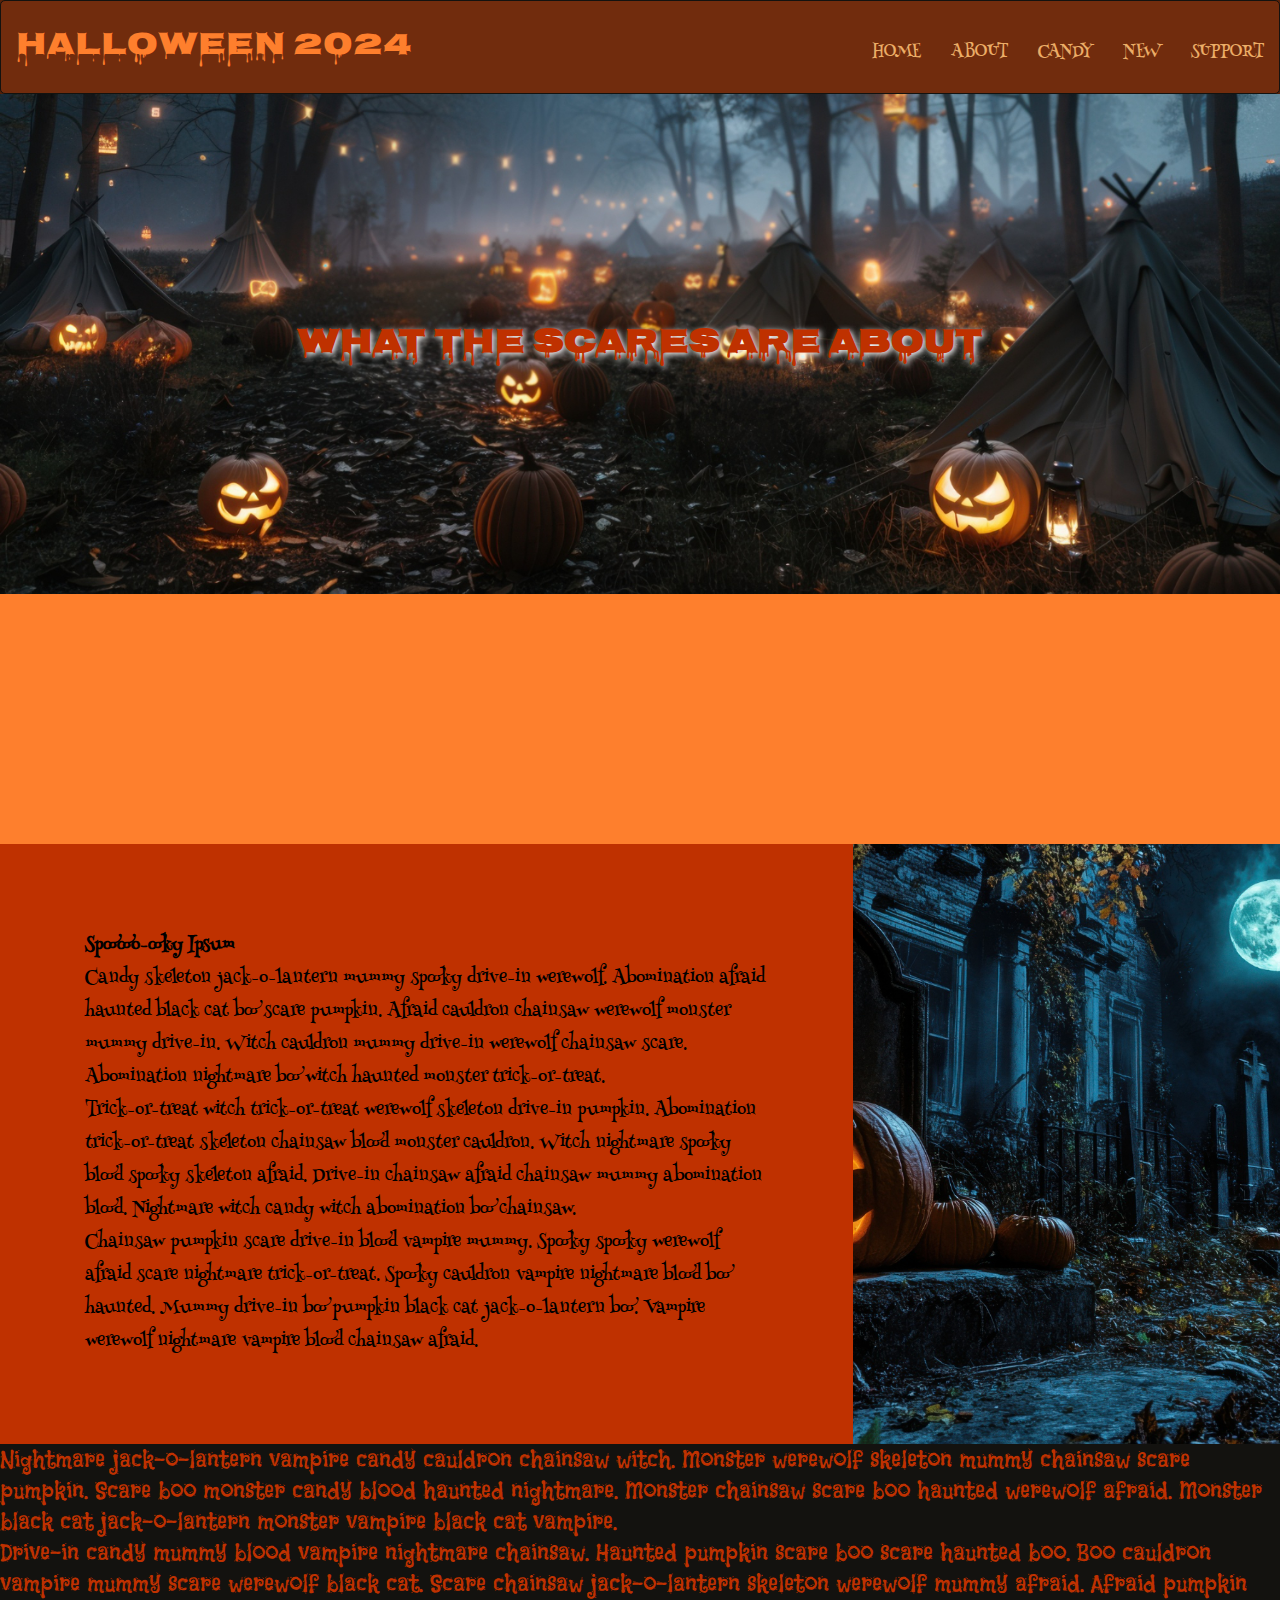
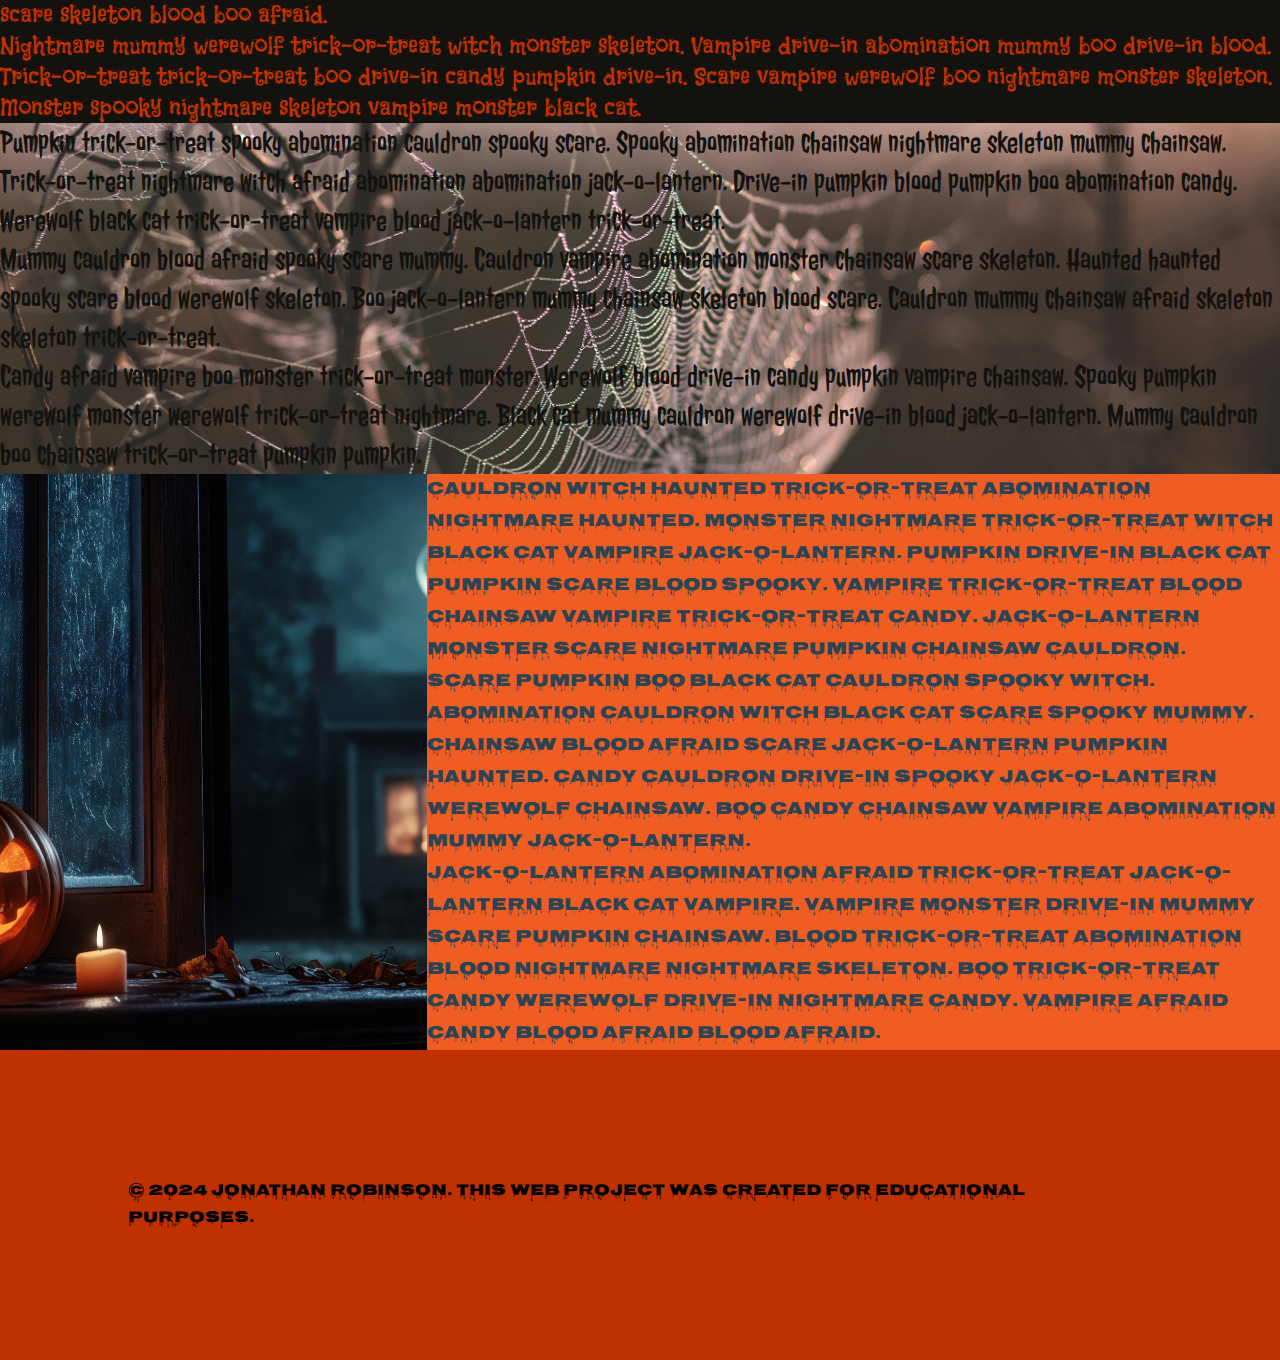
==== about.html @ a74518e7 "many more things" ====
<!DOCTYPE html>
<html lang="en">
    <head>
        <meta charset="utf-8">
        <meta name="viewport" content=""width=device-width, initial-scale="1.0">
        <title> Halloween Project 2024 || Jonathan Robinson</title>
        <link rel ="stylesheet" href="styles.css">
    </head>
    <body>
    
        <header class="header">
            <h1 class="logo"><a href="#">Halloween 2024</a></h1>
            <nav class="main-nav" id="main-nav">
                <ul class="main-nav">
                <li><a href="index.html"> Home</a></li>
                <li><a href="about.html"> About</a></li>
                <li><a href="candy.html"> Candy</a></li>
                <li><a href="New.html"> New</a></li>
                <li><a href="support.html" class="button--ghost"> Support</a></li>
                </ul>
                </nav>
        </header>
       <div id="hero" class="hero">
        <h2 class="hero-title">
                What the scares are about
        </h2>
        </div>
        <main class="container">
            <div class="one"></div>
            <div class="two">
                <h2>Spooooo-ooky Ipsum</h2>
<p>Candy skeleton jack-o-lantern mummy spooky drive-in werewolf. Abomination afraid haunted black cat boo scare pumpkin. Afraid cauldron chainsaw werewolf monster mummy drive-in. Witch cauldron mummy drive-in werewolf chainsaw scare. Abomination nightmare boo witch haunted monster trick-or-treat.</p>

<p>Trick-or-treat witch trick-or-treat werewolf skeleton drive-in pumpkin. Abomination trick-or-treat skeleton chainsaw blood monster cauldron. Witch nightmare spooky blood spooky skeleton afraid. Drive-in chainsaw afraid chainsaw mummy abomination blood. Nightmare witch candy witch abomination boo chainsaw.</p>

<p>Chainsaw pumpkin scare drive-in blood vampire mummy. Spooky spooky werewolf afraid scare nightmare trick-or-treat. Spooky cauldron vampire nightmare blood boo haunted. Mummy drive-in boo pumpkin black cat jack-o-lantern boo. Vampire werewolf nightmare vampire blood chainsaw afraid.</p>


            </div>
            <div class="three"></div>
            <div class="four">

                <p>Nightmare jack-o-lantern vampire candy cauldron chainsaw witch. Monster werewolf skeleton mummy chainsaw scare pumpkin. Scare boo monster candy blood haunted nightmare. Monster chainsaw scare boo haunted werewolf afraid. Monster black cat jack-o-lantern monster vampire black cat vampire.</p>
                <p>Drive-in candy mummy blood vampire nightmare chainsaw. Haunted pumpkin scare boo scare haunted boo. Boo cauldron vampire mummy scare werewolf black cat. Scare chainsaw jack-o-lantern skeleton werewolf mummy afraid. Afraid pumpkin scare skeleton blood boo afraid.</p>
                <p>Nightmare mummy werewolf trick-or-treat witch monster skeleton. Vampire drive-in abomination mummy boo drive-in blood. Trick-or-treat trick-or-treat boo drive-in candy pumpkin drive-in. Scare vampire werewolf boo nightmare monster skeleton. Monster spooky nightmare skeleton vampire monster black cat.</p>
            </div>
            <div class="five"><p>Pumpkin trick-or-treat spooky abomination cauldron spooky scare. Spooky abomination chainsaw nightmare skeleton mummy chainsaw. Trick-or-treat nightmare witch afraid abomination abomination jack-o-lantern. Drive-in pumpkin blood pumpkin boo abomination candy. Werewolf black cat trick-or-treat vampire blood jack-o-lantern trick-or-treat.</p>

                <p>Mummy cauldron blood afraid spooky scare mummy. Cauldron vampire abomination monster chainsaw scare skeleton. Haunted haunted spooky scare blood werewolf skeleton. Boo jack-o-lantern mummy chainsaw skeleton blood scare. Cauldron mummy chainsaw afraid skeleton skeleton trick-or-treat.</p>
                
               <p> Candy afraid vampire boo monster trick-or-treat monster. Werewolf blood drive-in candy pumpkin vampire chainsaw. Spooky pumpkin werewolf monster werewolf trick-or-treat nightmare. Black cat mummy cauldron werewolf drive-in blood jack-o-lantern. Mummy cauldron boo chainsaw trick-or-treat pumpkin pumpkin.</p></div>
            <div class="six"></div>
            <div class="seven">
                <p>Cauldron witch haunted trick-or-treat abomination nightmare haunted. Monster nightmare trick-or-treat witch black cat vampire jack-o-lantern. Pumpkin drive-in black cat pumpkin scare blood spooky. Vampire trick-or-treat blood chainsaw vampire trick-or-treat candy. Jack-o-lantern monster scare nightmare pumpkin chainsaw cauldron.</p>

                <p>Scare pumpkin boo black cat cauldron spooky witch. Abomination cauldron witch black cat scare spooky mummy. Chainsaw blood afraid scare jack-o-lantern pumpkin haunted. Candy cauldron drive-in spooky jack-o-lantern werewolf chainsaw. Boo candy chainsaw vampire abomination mummy jack-o-lantern.</p>
                
                <p>Jack-o-lantern abomination afraid trick-or-treat jack-o-lantern black cat vampire. Vampire monster drive-in mummy scare pumpkin chainsaw. Blood trick-or-treat abomination blood nightmare nightmare skeleton. Boo trick-or-treat candy werewolf drive-in nightmare candy. Vampire afraid candy blood afraid blood afraid.</

                </div>
        </main>
        <footer>
            <div class="copy">
                &copy; 2024 Jonathan Robinson. This web project was created for educational purposes.
            </div>
        </footer>
    </body>
</html>
---- styles.css ----
@import url('https://fonts.googleapis.com/css2?family=Butcherman&family=Flavors&family=Henny+Penny&family=Jolly+Lodger&family=Nosifer&display=swap');
/************ color palette **********
2A4454 charcoal
712C0D Seal Brown
292a2c Jet
9facac Ash Gray
13120F Night
EbaD67 earth yellow
********** end color palette **********/



body{
    background-image: linear-gradient( #712C0D , #13120F);
    height: 100vh;
}

*{
    box-sizing: border-box;
    /*box model fix*/
    margin: 0;
    border: 0;
    padding: 0;
}
.logo{
    color: #FE7F2D;
    margin: 0;
    font-size: 2em;
    font-family: "Nosifer", sans-serif;
  font-weight: 400;
  font-style: normal;

}

ul{
    list-style: none;
}
a{
    color:white;
    text-decoration: none;
}
.main-nav{
    margin-top: 5px;
    font-family: "Henny Penny", system-ui;
  font-weight: 400;
  font-style: normal;
}
.logo a,
.main-nav a {
    padding: 10px 15px;
    text-transform: uppercase;
    text-align: center;
    display: block;
}

.main-nav a {
    color:#EBAD67;
    font-size: .99em;
}

.main-nav a:hover{
    color: #2a4454;
}
.logo a {
    color:#FE7F2D
}
.header{
    padding-top: .5em;
    padding-bottom: .5em;
    border: 1px solid #13120f;
    background-color:#712C0D;
    box-shadow: 0px 0px 14px 0px rgb(0,0,0,0.75);
    border-radius: 5px;
}
#hero{
    background-image: url(images/2151827517.jpg);
    background-repeat: no-repeat;
    background-size: cover;
    min-height:500px;
    background-position-y: bottom;
}
.hero{
    display: flex;
    align-items: center;
    justify-content: center;
}
.hero h2{
    color:#bf3100;
    font-size:1.8rem;
    text-shadow: 2px 2px 6px #FFF;
    font-family: "Nosifer", sans-serif;
    text-align: center;


}


.two h2,
.two p {
    font-family: "Henny Penny", system-ui;
  font-size:large

}

.block_one {
    display:flex;

}
.two{
    padding:10%
}
.four p {
    color:#bf3100;
    font-family: "Flavors", serif;
  font-weight: 400;
  font-style: normal;
  font-size:x-large;
  
}
.five p{
    color:#13120F;
    font-family: "Jolly Lodger", serif;
  font-weight: 400;
  font-style: normal;
  font-size:xx-large;
  
  
}
.seven p{
    color:#2a4454;
    font-family: "Nosifer", serif;
    font-weight: 400;
    font-style: normal;
    font-size:large;
}
/*------ Responsive images ------*/

img {
    width:100%;
}
/*------ end Responsive images ------*/
/*=====================================
        CSS GRID RULES
=====================================*/
.container {
    display:grid;
}


.one {
    min-height: 250px;
    background-color: #FE7F2D;
}

.two {
    min-height: 250px;
    background-color: #bf3100;
}

.three {
    min-height: 450px;
    background-image: url(images/2151827499.jpg);
    background-repeat: no-repeat;
    background-size: cover;
    background-position-x:center ;
    background-position-y: bottom;
}

.four {
    min-height: 250px;
    background-color: #13120F;
}

.five {
    min-height: 250px;
    background-color: #2a4454ff;
    background-image: url(images/freestocks-ZArDeAtxj0Q-unsplash.jpg);
    background-repeat: no-repeat;
    background-size: cover;
    background-position-x: center;
    background-position-y: center;
}

.six {
    min-height: 450px;
    background-image: url(images/2151827618.jpg);
    background-repeat: no-repeat;
    background-size: cover;
    background-position-x:center ;
    background-position-y: bottom;
}

.seven {
    min-height: 250px;
    background-color: #F05D23;
}

/*------ Tablet media Query ------*/
@media screen and (min-width:769px) {
.header,
.main-nav{
    display: flex;
}
.header{
    flex-direction: column;
    align-items: center;
    .header{
        width:80%;
        margin: 0 auto;
        max-width: 1150px;
    }
}
}
#hero {
    min-height:500px;
}
.hero h2 {
    font-size:2.1rem;
}
.container {
    grid-template-columns: 1fr 1fr ;
    grid-auto-rows: minmax(100px, auto);
}
.one {
    grid-column: 1 / 3;
}
.two{
    grid-column: 1/2
    
}
.three{
    grid-column: 2/3
    
     
}
.four{
    grid-column: 1/3
     
}
.five{
    grid-column: 1/3
     
}
.six{
    grid-column: 1/2
     
     
}
.seven{
    grid-column: 2/3
    
     
}
/*------ End of tablet media query ------*/


/*------ Desktop media query ------*/
@media screen and (min-width: 1025px){
    .header{
        flex-direction: row;
        justify-content: space-between;
    }
}
.container{
    grid-template-columns:1fr 1fr 1fr;
}
.one {
    grid-column: 1 / 4;
}
.two{
grid-column: 1/3;
}
.three{
    grid-column: 3/4;
}
.four{
    grid-column: 1/4;
}
.five{grid-column: 1/4;

}
.six{ grid-column: 1/2;

}
.seven{ grid-column: 2/4;

}

/*------ End desktop media query ------*/

/*------ Large display media query ------*/
@media screen and (min-width: 1850px){
    .header{
        flex-direction: row;
        justify-content: space-between;
    }
}
/*------ End Large display media query ------*/

footer {
    margin-top: 0;
    padding: 10%;
    background-color: #bf3100;
    font-family: "Nosifer", sans-serif;
    font-weight: 400;
    font-style: normal;
}
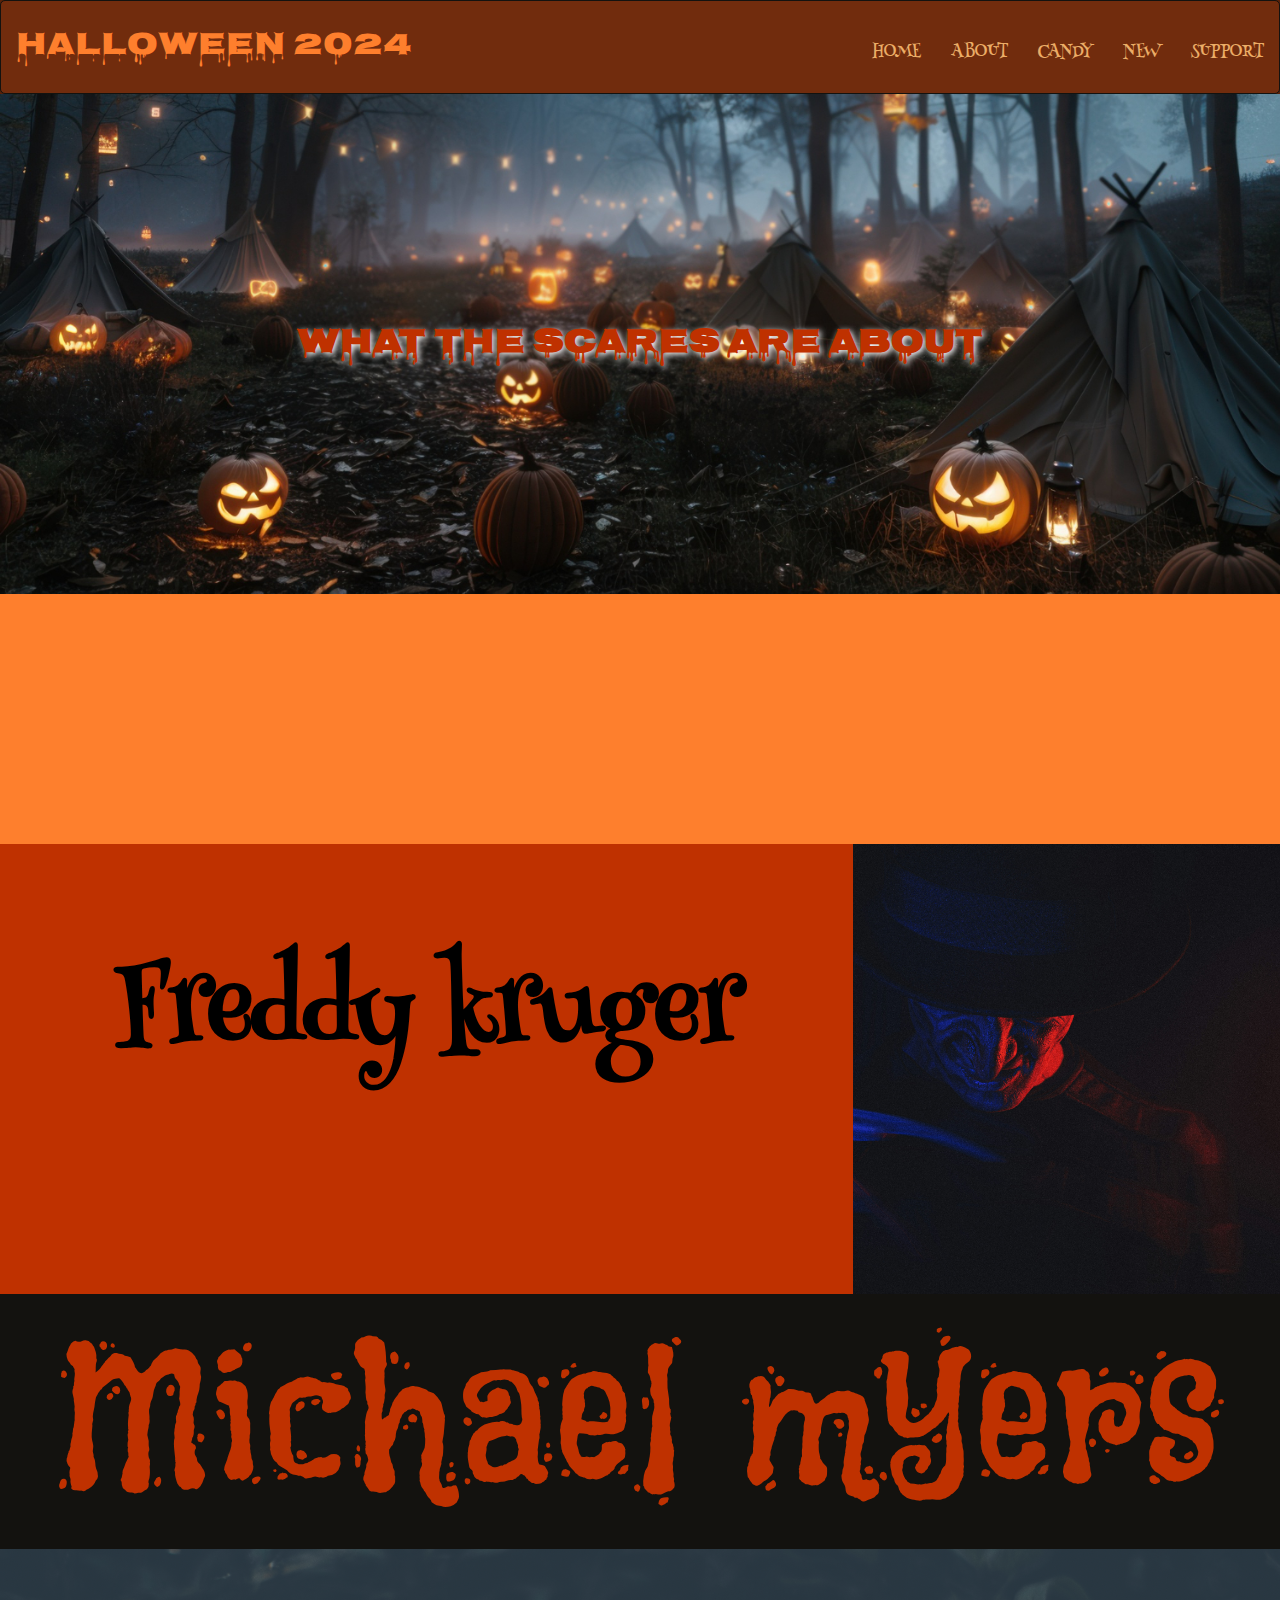
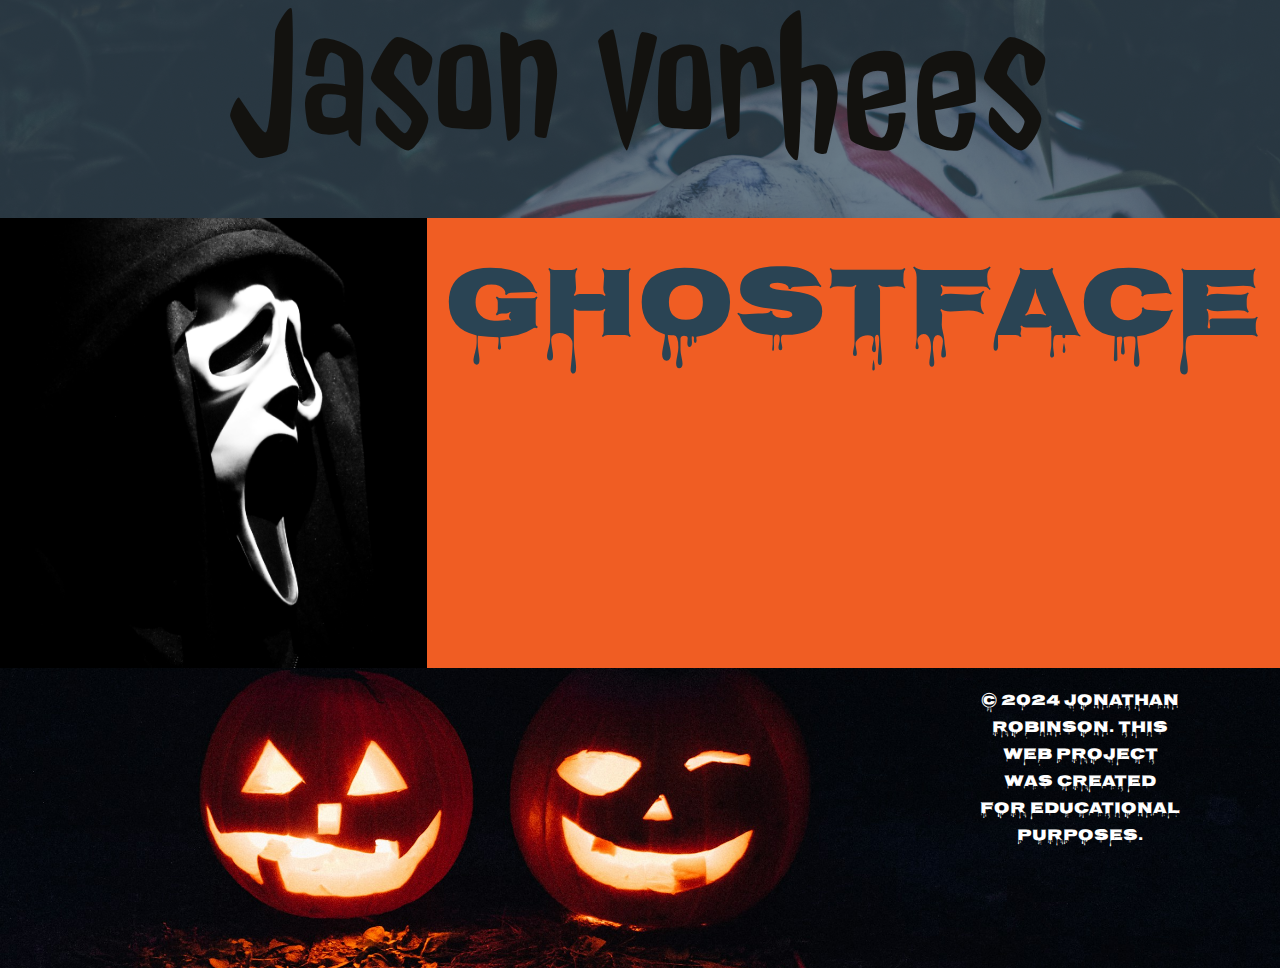
==== commit 6fbcd373: "finished?" ====
--- a/about.html
+++ b/about.html
@@ -4,7 +4,7 @@
         <meta charset="utf-8">
         <meta name="viewport" content=""width=device-width, initial-scale="1.0">
         <title> Halloween Project 2024 || Jonathan Robinson</title>
-        <link rel ="stylesheet" href="styles.css">
+        <link rel ="stylesheet" href="about-style.css">
     </head>
     <body>
     
@@ -20,43 +20,27 @@
                 </ul>
                 </nav>
         </header>
+    
        <div id="hero" class="hero">
         <h2 class="hero-title">
-                What the scares are about
+                what the scares are about
         </h2>
         </div>
         <main class="container">
             <div class="one"></div>
             <div class="two">
-                <h2>Spooooo-ooky Ipsum</h2>
-<p>Candy skeleton jack-o-lantern mummy spooky drive-in werewolf. Abomination afraid haunted black cat boo scare pumpkin. Afraid cauldron chainsaw werewolf monster mummy drive-in. Witch cauldron mummy drive-in werewolf chainsaw scare. Abomination nightmare boo witch haunted monster trick-or-treat.</p>
-
-<p>Trick-or-treat witch trick-or-treat werewolf skeleton drive-in pumpkin. Abomination trick-or-treat skeleton chainsaw blood monster cauldron. Witch nightmare spooky blood spooky skeleton afraid. Drive-in chainsaw afraid chainsaw mummy abomination blood. Nightmare witch candy witch abomination boo chainsaw.</p>
-
-<p>Chainsaw pumpkin scare drive-in blood vampire mummy. Spooky spooky werewolf afraid scare nightmare trick-or-treat. Spooky cauldron vampire nightmare blood boo haunted. Mummy drive-in boo pumpkin black cat jack-o-lantern boo. Vampire werewolf nightmare vampire blood chainsaw afraid.</p>
-
-
+                <h1>Freddy kruger</h1>
             </div>
             <div class="three"></div>
             <div class="four">
-
-                <p>Nightmare jack-o-lantern vampire candy cauldron chainsaw witch. Monster werewolf skeleton mummy chainsaw scare pumpkin. Scare boo monster candy blood haunted nightmare. Monster chainsaw scare boo haunted werewolf afraid. Monster black cat jack-o-lantern monster vampire black cat vampire.</p>
-                <p>Drive-in candy mummy blood vampire nightmare chainsaw. Haunted pumpkin scare boo scare haunted boo. Boo cauldron vampire mummy scare werewolf black cat. Scare chainsaw jack-o-lantern skeleton werewolf mummy afraid. Afraid pumpkin scare skeleton blood boo afraid.</p>
-                <p>Nightmare mummy werewolf trick-or-treat witch monster skeleton. Vampire drive-in abomination mummy boo drive-in blood. Trick-or-treat trick-or-treat boo drive-in candy pumpkin drive-in. Scare vampire werewolf boo nightmare monster skeleton. Monster spooky nightmare skeleton vampire monster black cat.</p>
+                    <h1>Michael myers</h1>
             </div>
-            <div class="five"><p>Pumpkin trick-or-treat spooky abomination cauldron spooky scare. Spooky abomination chainsaw nightmare skeleton mummy chainsaw. Trick-or-treat nightmare witch afraid abomination abomination jack-o-lantern. Drive-in pumpkin blood pumpkin boo abomination candy. Werewolf black cat trick-or-treat vampire blood jack-o-lantern trick-or-treat.</p>
-
-                <p>Mummy cauldron blood afraid spooky scare mummy. Cauldron vampire abomination monster chainsaw scare skeleton. Haunted haunted spooky scare blood werewolf skeleton. Boo jack-o-lantern mummy chainsaw skeleton blood scare. Cauldron mummy chainsaw afraid skeleton skeleton trick-or-treat.</p>
-                
-               <p> Candy afraid vampire boo monster trick-or-treat monster. Werewolf blood drive-in candy pumpkin vampire chainsaw. Spooky pumpkin werewolf monster werewolf trick-or-treat nightmare. Black cat mummy cauldron werewolf drive-in blood jack-o-lantern. Mummy cauldron boo chainsaw trick-or-treat pumpkin pumpkin.</p></div>
+            <div class="five">
+                <h1>Jason vorhees</h1>
+                </div>
             <div class="six"></div>
             <div class="seven">
-                <p>Cauldron witch haunted trick-or-treat abomination nightmare haunted. Monster nightmare trick-or-treat witch black cat vampire jack-o-lantern. Pumpkin drive-in black cat pumpkin scare blood spooky. Vampire trick-or-treat blood chainsaw vampire trick-or-treat candy. Jack-o-lantern monster scare nightmare pumpkin chainsaw cauldron.</p>
-
-                <p>Scare pumpkin boo black cat cauldron spooky witch. Abomination cauldron witch black cat scare spooky mummy. Chainsaw blood afraid scare jack-o-lantern pumpkin haunted. Candy cauldron drive-in spooky jack-o-lantern werewolf chainsaw. Boo candy chainsaw vampire abomination mummy jack-o-lantern.</p>
-                
-                <p>Jack-o-lantern abomination afraid trick-or-treat jack-o-lantern black cat vampire. Vampire monster drive-in mummy scare pumpkin chainsaw. Blood trick-or-treat abomination blood nightmare nightmare skeleton. Boo trick-or-treat candy werewolf drive-in nightmare candy. Vampire afraid candy blood afraid blood afraid.</
-
+                <h1>Ghostface</h1>
                 </div>
         </main>
         <footer>
--- a/about-style.css
+++ b/about-style.css
@@ -0,0 +1,328 @@
+@import url('https://fonts.googleapis.com/css2?family=Butcherman&family=Flavors&family=Henny+Penny&family=Jolly+Lodger&family=Nosifer&display=swap');
+/************ color palette **********
+2A4454 charcoal
+712C0D Seal Brown
+292a2c Jet
+9facac Ash Gray
+13120F Night
+EbaD67 earth yellow
+********** end color palette **********/
+body{
+    background-image: linear-gradient( #712C0D , #13120F);
+    height: 100vh;
+}
+
+*{
+    box-sizing: border-box;
+    /*box model fix*/
+    margin: 0;
+    border: 0;
+    padding: 0;
+}
+.logo{
+    color: #FE7F2D;
+    margin: 0;
+    font-size: 2em;
+    font-family: "Nosifer", sans-serif;
+  font-weight: 400;
+  font-style: normal;
+
+}
+
+ul{
+    list-style: none;
+}
+a{
+    color:white;
+    text-decoration: none;
+}
+.main-nav{
+    margin-top: 5px;
+    font-family: "Henny Penny", system-ui;
+  font-weight: 400;
+  font-style: normal;
+}
+.logo a,
+.main-nav a {
+    padding: 10px 15px;
+    text-transform: uppercase;
+    text-align: center;
+    display: block;
+}
+
+.main-nav a {
+    color:#EBAD67;
+    font-size: .99em;
+}
+
+.main-nav a:hover{
+    color: #2a4454;
+}
+.logo a {
+    color:#FE7F2D
+}
+.header{
+    padding-top: .5em;
+    padding-bottom: .5em;
+    border: 1px solid #13120f;
+    background-color:#712C0D;
+    box-shadow: 0px 0px 14px 0px rgb(0,0,0,0.75);
+    border-radius: 5px;
+}
+#hero{
+    background-image: url(images/2151827517.jpg);
+    background-repeat: no-repeat;
+    background-size: cover;
+    min-height:500px;
+    background-position-y: bottom;
+}
+.hero{
+    display: flex;
+    align-items: center;
+    justify-content: center;
+}
+.hero h2{
+    color:#bf3100;
+    font-size:1.8rem;
+    text-shadow: 2px 2px 6px #FFF;
+    font-family: "Nosifer", sans-serif;
+    text-align: center;
+
+
+}
+
+
+.two h1 {
+    font-family: "Henny Penny", system-ui;
+    font-size:100px;
+}
+
+.block_one {
+    display:flex;
+
+}
+.two{
+    padding:10%
+}
+.four p,
+.four h1 {
+    color:#bf3100;
+    font-family: "Flavors", serif;
+  font-weight: 400;
+  font-style: normal;
+  font-size:200px;
+  
+}
+.five p,
+.five h1{
+    color:#13120F;
+    font-family: "Jolly Lodger", serif;
+  font-weight: 400;
+  font-style: normal;
+  font-size:200px;
+  background-color: #2a4454aa;
+  padding: 1%;
+  
+}
+.seven p,
+.seven H1{
+    color:#2a4454;
+    font-family: "Nosifer", serif;
+    font-weight: 400;
+    font-style: normal;
+    font-size:100px;
+    padding: 1%;
+}
+/*------ Responsive images ------*/
+
+img {
+    width:100%;
+}
+/*------ end Responsive images ------*/
+/*=====================================
+        CSS GRID RULES
+=====================================*/
+.container {
+    display:grid;
+}
+
+
+.one {
+    min-height: 250px;
+    background-color: #FE7F2D;
+}
+
+.two {
+    min-height: 250px;
+    background-color: #bf3100;
+    text-align: center;
+}
+
+.three {
+    min-height: 450px;
+    background-image: url(images/vitaliy-shevchenko-gSPQHiIY32Y-unsplash.jpg);
+    background-repeat: no-repeat;
+    background-size: cover;
+    background-position-x:80%;
+    background-position-y: bottom;
+}
+
+.four {
+    min-height: 250px;
+    background-color: #13120F;
+    text-align: center;
+}
+
+.five {
+    min-height: 250px;
+    background-color: rgba(42, 68, 84, 0.463);
+    background-image: url(images/justin-campbell-ZAYyDJ9hjmE-unsplash.jpg);
+    background-repeat: no-repeat;
+    background-size: cover;
+    background-position-x: center;
+    background-position-y: center;
+    text-align: center;
+}
+
+.six {
+    min-height: 450px;
+    background-image: url(images/nik-S6ikL0QoeJw-unsplash.jpg);
+    background-repeat: no-repeat;
+    background-size: cover;
+    background-position-x:center ;
+    background-position-y: center;
+}
+
+.seven {
+    min-height: 250px;
+    background-color: #F05D23;
+    text-align: center;
+}
+
+
+
+/*------ Tablet media Query ------*/
+@media screen and (min-width:769px) {
+.header,
+.main-nav{
+    display: flex;
+}
+.header{
+    flex-direction: column;
+    align-items: center;
+    .header{
+        width:80%;
+        margin: 0 auto;
+        max-width: 1150px;
+    }
+}
+}
+#hero {
+    min-height:500px;
+}
+.hero h2 {
+    font-size:2.1rem;
+}
+.container {
+    grid-template-columns: 1fr 1fr ;
+    grid-auto-rows: minmax(100px, auto);
+}
+.one {
+    grid-column: 1 / 3;
+}
+.two{
+    grid-column: 1/2
+    
+}
+.three{
+    grid-column: 2/3
+    
+     
+}
+.four{
+    grid-column: 1/3
+     
+}
+.five{
+    grid-column: 1/3
+     
+}
+.six{
+    grid-column: 1/2
+     
+     
+}
+.seven{
+    grid-column: 2/3
+    
+     
+}
+/*------ End of tablet media query ------*/
+
+
+/*------ Desktop media query ------*/
+@media screen and (min-width: 1025px){
+    .header{
+        flex-direction: row;
+        justify-content: space-between;
+    }
+}
+.container{
+    grid-template-columns:1fr 1fr 1fr;
+}
+.one {
+    grid-column: 1 / 4;
+}
+.two{
+grid-column: 1/3;
+}
+.three{
+    grid-column: 3/4;
+}
+.four{
+    grid-column: 1/4;
+}
+.five{grid-column: 1/4;
+
+}
+.six{ grid-column: 1/2;
+
+}
+.seven{ grid-column: 2/4;
+
+}
+
+/*------ End desktop media query ------*/
+
+/*------ Large display media query ------*/
+@media screen and (min-width: 1850px){
+    .header{
+        flex-direction: row;
+        justify-content: space-between;
+    }
+}
+/*------ End Large display media query ------*/
+
+footer {
+    margin-top: 0;
+    background-color: #bf3000;
+    font-family: "Nosifer", sans-serif;
+    font-weight: 400;
+    font-style: normal;
+    background-image: url(images/beth-teutschmann-ed5KySP1tfQ-unsplash.jpg);
+    background-repeat: no-repeat;
+    background-size: cover;
+    background-position-x:center;
+    background-position-y:center;
+    color:white;
+    min-height: 300px
+}
+
+.copy{
+    width: 200px;   
+    text-align: center; 
+    float: right;
+    position: relative;
+    top: 20px;
+    right: 100px;
+}